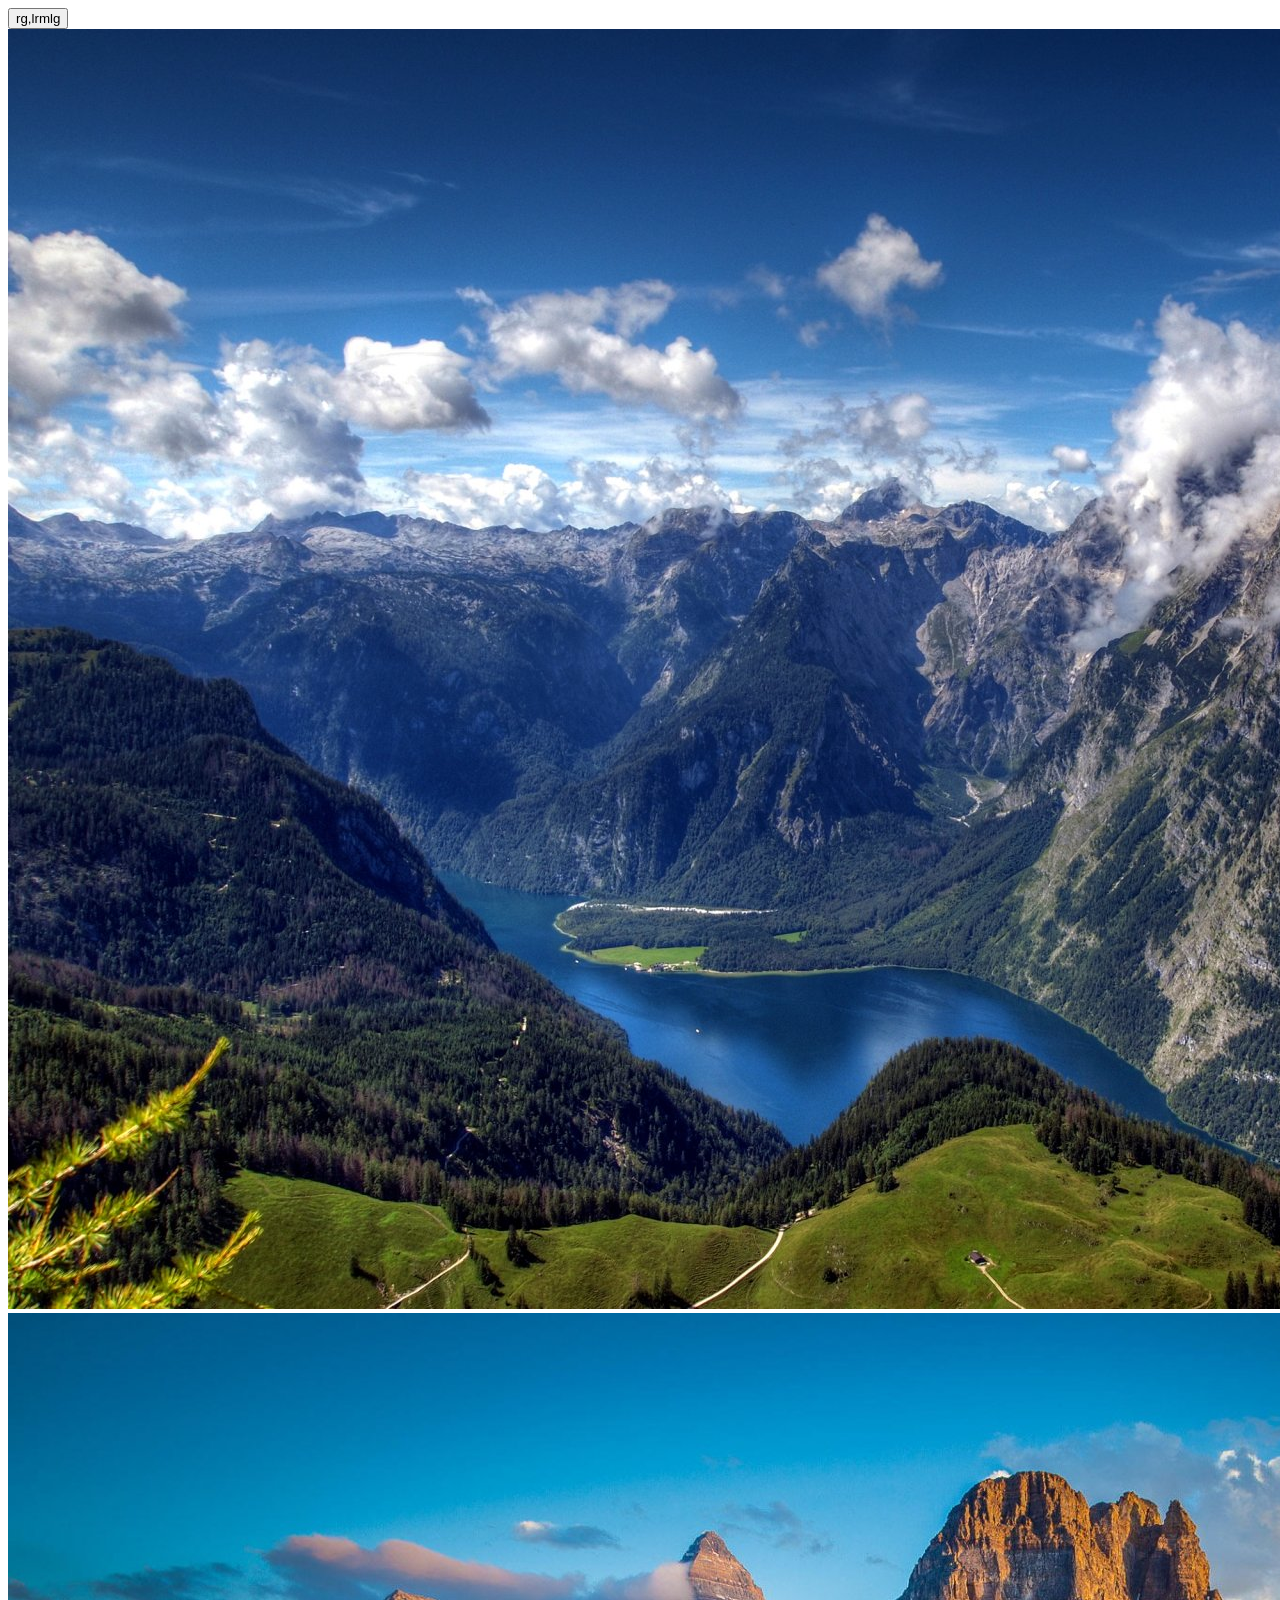
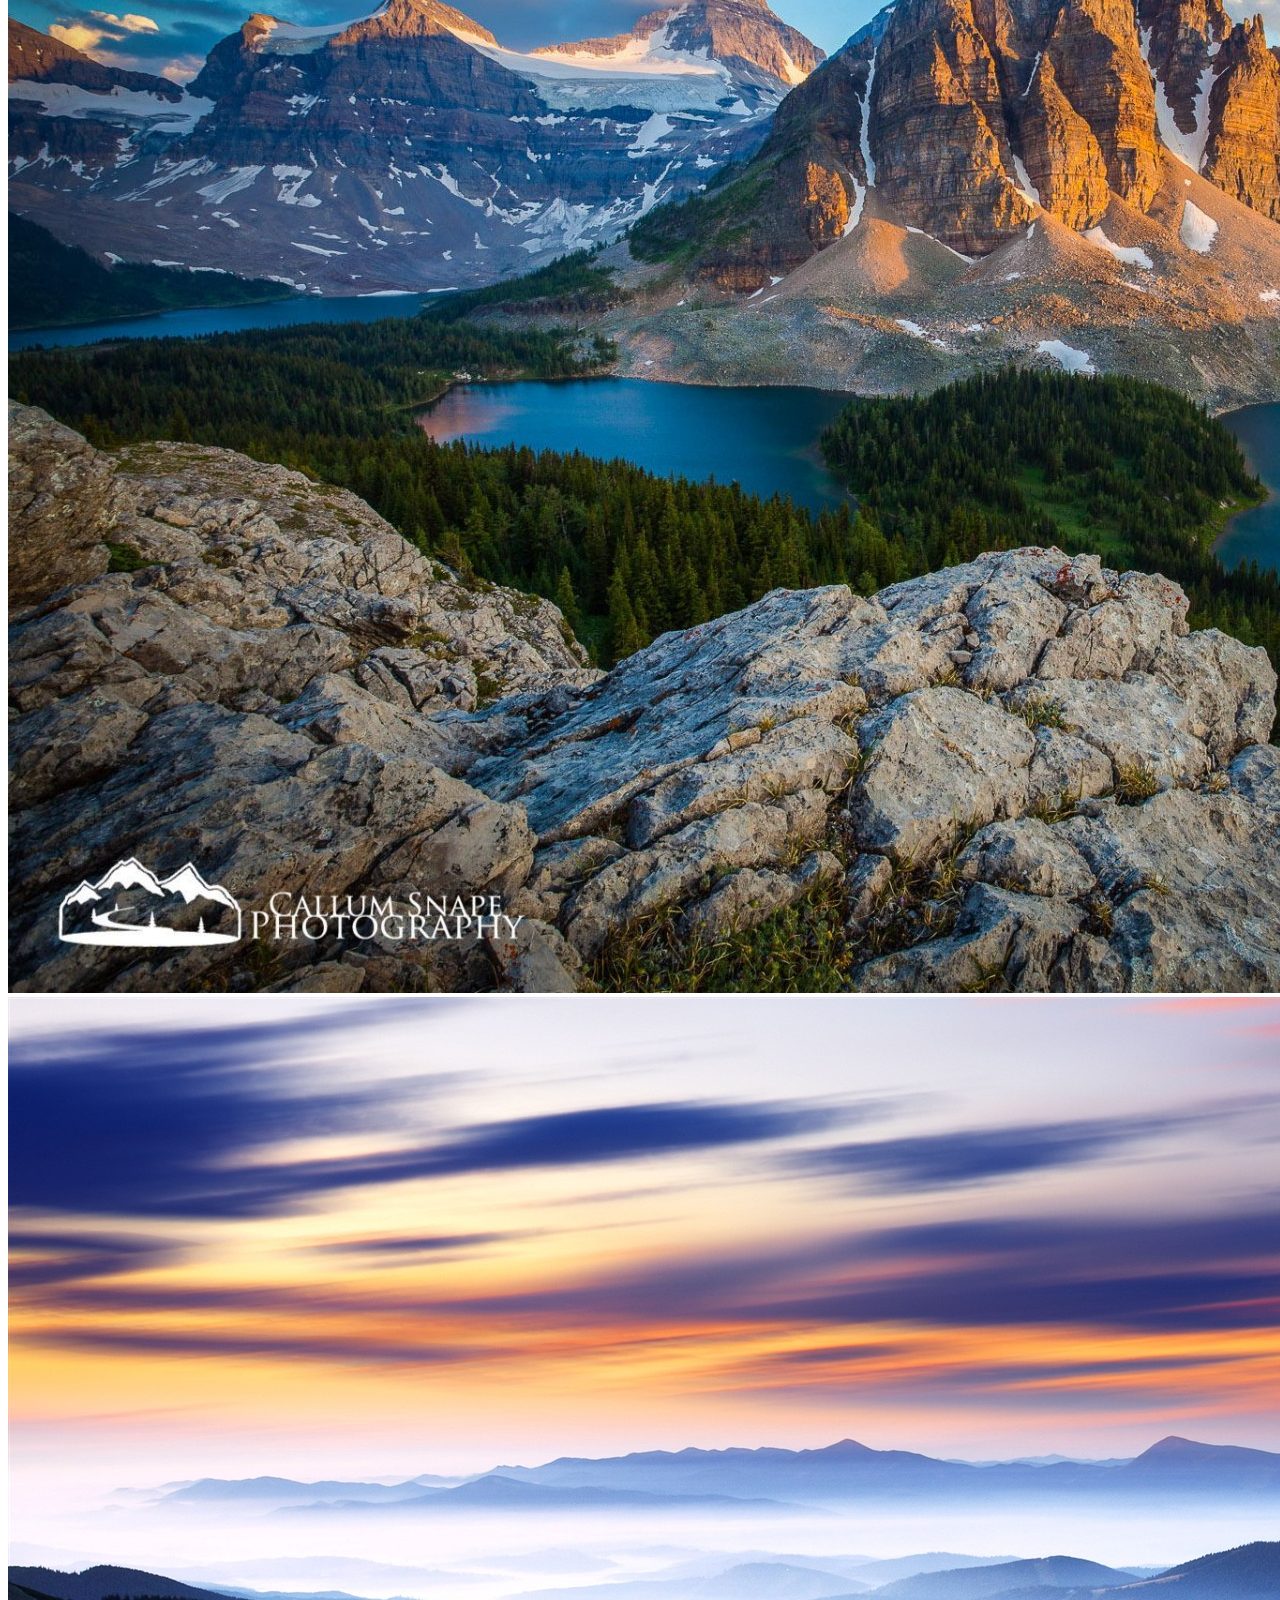
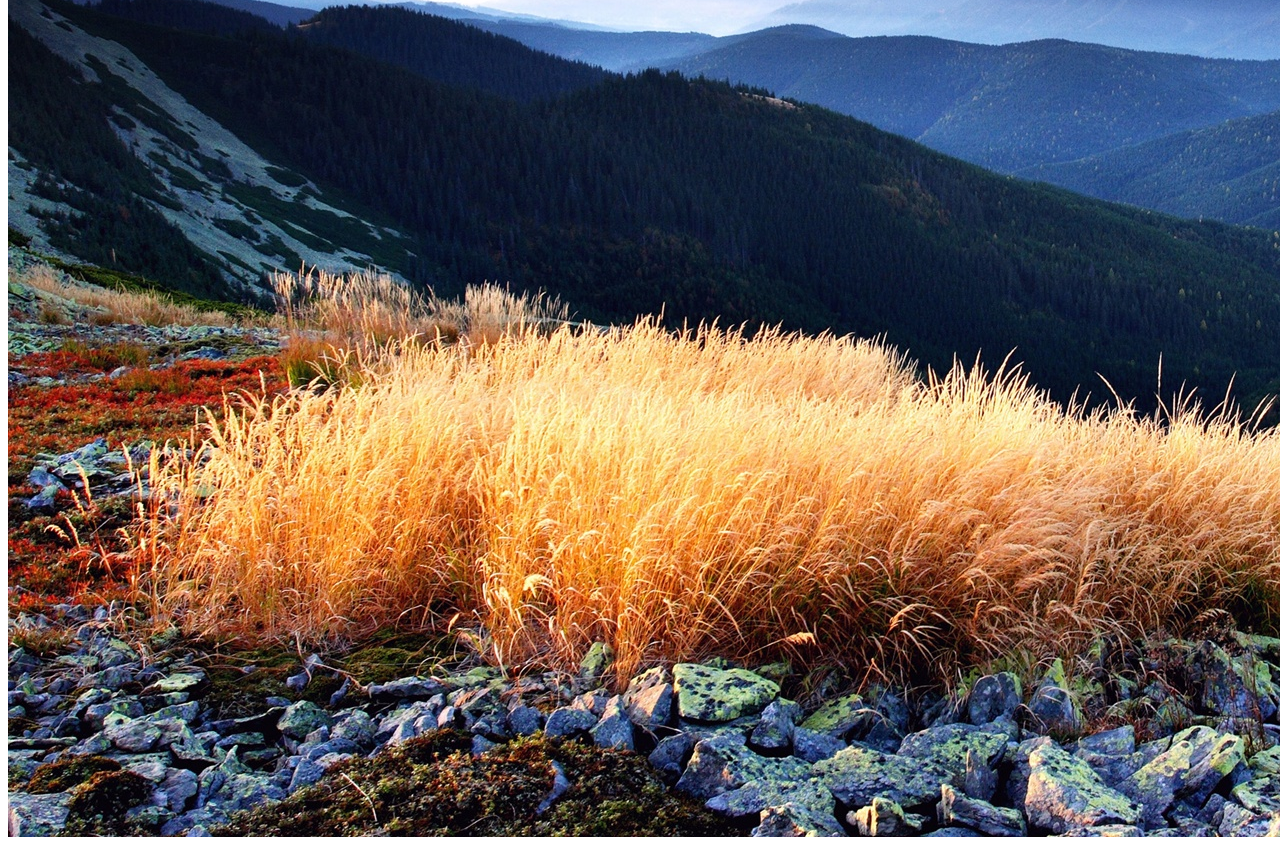
==== grh.html @ 51e15f01 "Add files via upload" ====
<!DOCTYPE html>
<html lang="en">

<head>
  <meta charset="UTF-8">
  <meta http-equiv="X-UA-Compatible" content="IE=edge">
  <meta name="viewport" content="width=device-width, initial-scale=1.0">
  <title>Document</title>
  <link rel="stylesheet" href="CSS/st.css">
</head>

<body>
  <button>rg,lrmlg</button>
  <div class="slider">
    <img src="IMG/img1.jpg" alt="" class="img1">
    <img src="IMG/img2.jpg" alt="" class="img2">
    <img src="IMG/img3.jpg" alt="" class="img3">
  </div>

  <script src="JS/index.js"></script>
</body>

</html>
---- CSS/st.css ----
header {
     width: 100%;
     color: #fff;
    position: relative;
}
.header-top{
    position: fixed;
    width: 100%;
    z-index: 110;
    background: url(http://interior-design.amk-web.com/assets/images/home/header/background_menu.gif);
}
header .logo-top{
    outline: none;
    margin: 13px 0 20px 0;
    position: relative;
    z-index: 1;
}
header .nav-header{
position: relative;
    margin-top: 32px;
    text-align: right;
}

header ul li{
    display: inline-block;
    margin-right: 4%;

    -webkit-transition: 0.25s linear;
}
header .nav-header ul{
    list-style: none;
    position: absolute;
    left: -9999px;
    opacity: 0;
    -webkit-transition: 0.25s linear opacity;
     }
.nav-header a {
    font-family: "BebasBold",sans-serif;
    text-transform: uppercase;
    color: #EAEAEA;
    font-size: 18px;
    text-decoration: none;
    letter-spacing: 0.8px;
}
header .nav-header li a {
    display: block;
    color: #aaa;
    position: relative;
    z-index: 1;
}
header a:hover{
    text-decoration: none;
    -webkit-transition:100ms ease-in;
    -moz-transition:120ms ease-in;
    -o-transition:120ms ease-in;
    transition:120ms ease-in;
}
header .nav-header a:hover{
    color: #fff;
}
header .nav-header a:focus{
    outline: none;
    color: #cf383b;
    text-decoration: none;
}
header .nav-header li:hover ul{
        width: 100%;
opacity: 1;
text-align: left;
background-color: rgba(36, 36, 36, 0.75);
position: absolute;
 left: 0;
top: 100%;
}
header .nav-header li:hover .class{
  position: fixed;
  background-color:rgba(36, 36, 36, 0.75);
}
header .nav-header li:hover ul li:first-child{
    margin-top: 26px;
}
header .nav-header li:hover ul li:last-child{
    margin-bottom: 5px;
}
header .nav-header li:hover ul li{
    padding:15px 0 0 0;
    text-transform: uppercase;
    display: block;
    position: relative;
}

header .nav-header li li a:focus::after{
    display: none;
}
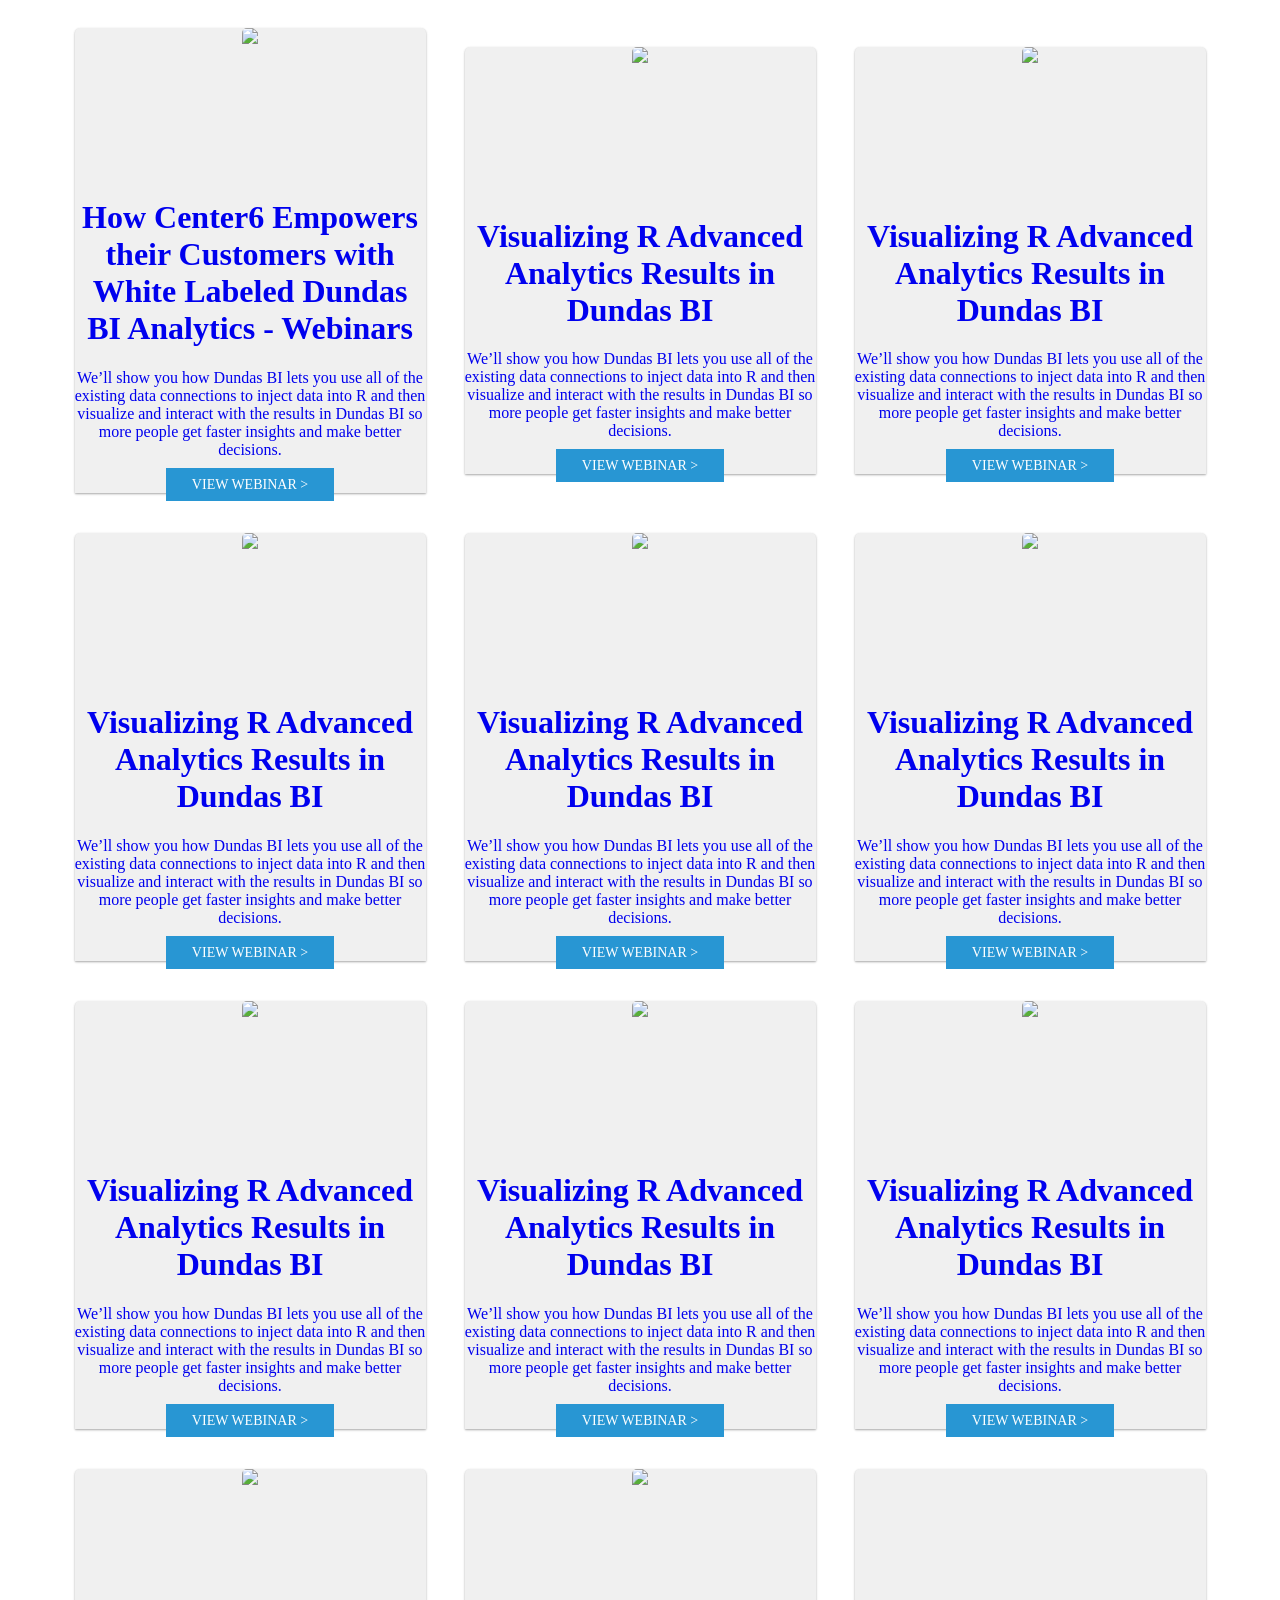
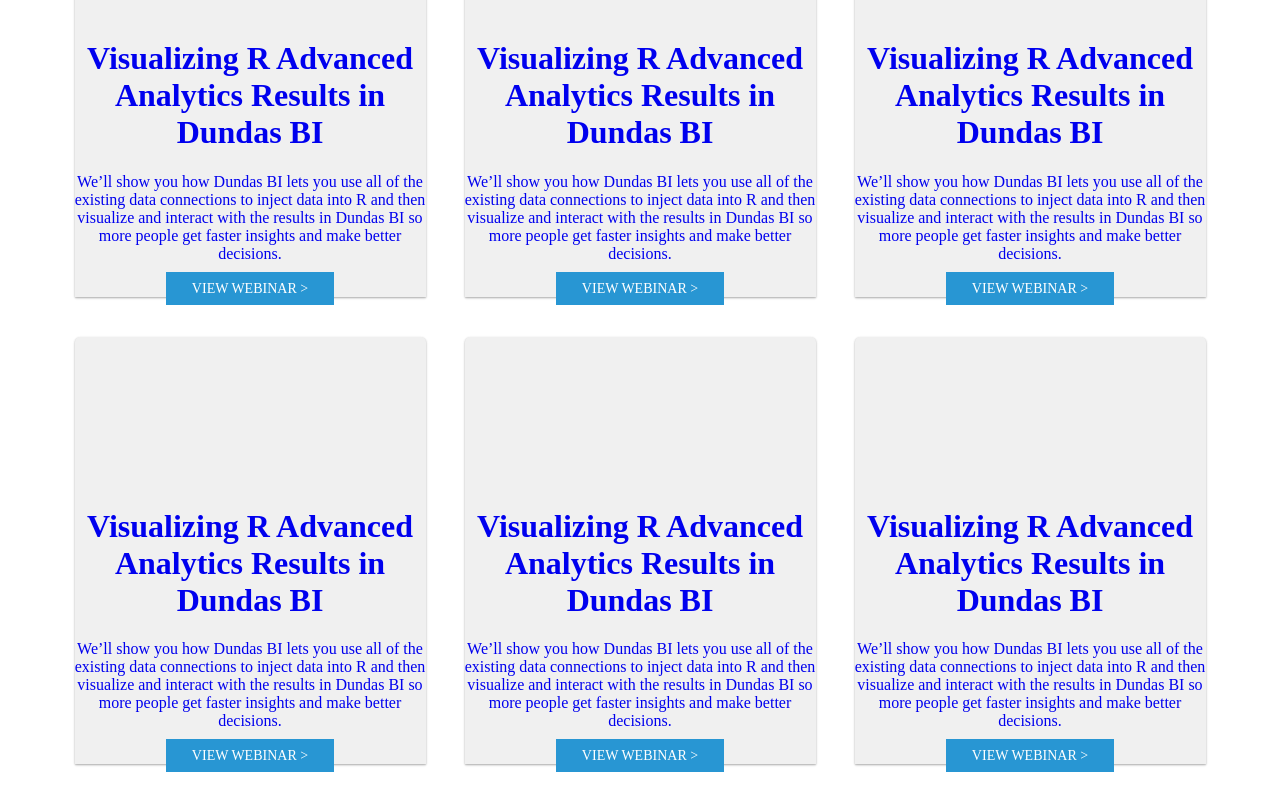
==== commit 9604ba83: "Add files via upload" ====
--- a/grh.html
+++ b/grh.html
@@ -10,11 +10,279 @@
 </head>
 
 <body>
-  <button>rg,lrmlg</button>
-  <div class="slider">
-    <img src="IMG/img1.jpg" alt="" class="img1">
-    <img src="IMG/img2.jpg" alt="" class="img2">
-    <img src="IMG/img3.jpg" alt="" class="img3">
+  <div class="webinar-grid">
+
+    <a href="/learning/webinars/18-12-2016-visualizing-r-advanced-analytics-results-in-dundas-bi" class="link-block">
+      <div class="jumbotron left-right-jumbotron-block">
+        <div class="webinar-image-container">
+          <img src="http://www.dundas.com/Content/uploads/Center6.jpg">
+        </div>
+        <h1 class="dundas-blue-text-long">
+          How Center6 Empowers their Customers with White Labeled Dundas BI Analytics - Webinars
+        </h1>
+
+        <div class="webinar-content-box">
+          <p>We’ll show you how Dundas BI lets you use all of the existing data connections to inject data into R and
+            then
+            visualize and interact with the results in Dundas BI so more people get faster insights and make better
+            decisions.</p>
+          <span class="dundas-blue-link">View webinar &gt;</span>
+        </div>
+      </div>
+    </a>
+    <a href="/learning/webinars/18-12-2016-visualizing-r-advanced-analytics-results-in-dundas-bi" class="link-block">
+      <div class="jumbotron left-right-jumbotron-block">
+        <div class="webinar-image-container">
+          <img src="http://www.dundas.com/Content/uploads/Visualizing_R_Webinar.png">
+        </div>
+        <h1 class="dundas-blue-text-long">
+          Visualizing R Advanced Analytics Results in Dundas BI
+        </h1>
+        <div class="webinar-content-box">
+          <p>We’ll show you how Dundas BI lets you use all of the existing data connections to inject data into R and
+            then
+            visualize and interact with the results in Dundas BI so more people get faster insights and make better
+            decisions.</p>
+          <span class="dundas-blue-link">View webinar &gt;</span>
+        </div>
+      </div>
+    </a>
+    <a href="/learning/webinars/18-12-2016-visualizing-r-advanced-analytics-results-in-dundas-bi" class="link-block">
+      <div class="jumbotron left-right-jumbotron-block">
+        <div class="webinar-image-container">
+          <img src="http://www.dundas.com/Content/uploads/20_Tips.jpg">
+        </div>
+        <h1 class="dundas-blue-text-long">
+          Visualizing R Advanced Analytics Results in Dundas BI
+        </h1>
+        <div class="webinar-content-box">
+          <p>We’ll show you how Dundas BI lets you use all of the existing data connections to inject data into R and
+            then
+            visualize and interact with the results in Dundas BI so more people get faster insights and make better
+            decisions.</p>
+          <span class="dundas-blue-link">View webinar &gt;</span>
+        </div>
+      </div>
+    </a>
+
+    <a href="/learning/webinars/18-12-2016-visualizing-r-advanced-analytics-results-in-dundas-bi" class="link-block">
+      <div class="jumbotron left-right-jumbotron-block">
+        <div class="webinar-image-container">
+          <img src="http://www.dundas.com/Content/uploads/Winning-Dashboards-Webinar-600x233.png">
+        </div>
+        <h1 class="dundas-blue-text-long">
+          Visualizing R Advanced Analytics Results in Dundas BI
+        </h1>
+        <div class="webinar-content-box">
+          <p>We’ll show you how Dundas BI lets you use all of the existing data connections to inject data into R and
+            then
+            visualize and interact with the results in Dundas BI so more people get faster insights and make better
+            decisions.</p>
+          <span class="dundas-blue-link">View webinar &gt;</span>
+        </div>
+      </div>
+    </a>
+
+    <a href="/learning/webinars/18-12-2016-visualizing-r-advanced-analytics-results-in-dundas-bi" class="link-block">
+      <div class="jumbotron left-right-jumbotron-block">
+        <div class="webinar-image-container">
+          <img
+            src="http://www.dundas.com/Content/uploads/Steps-to-Success-with-Self-Service-Analytics-Webinar-600x233.png">
+        </div>
+        <h1 class="dundas-blue-text-long">
+          Visualizing R Advanced Analytics Results in Dundas BI
+        </h1>
+        <div class="webinar-content-box">
+          <p>We’ll show you how Dundas BI lets you use all of the existing data connections to inject data into R and
+            then
+            visualize and interact with the results in Dundas BI so more people get faster insights and make better
+            decisions.</p>
+          <span class="dundas-blue-link">View webinar &gt;</span>
+        </div>
+      </div>
+    </a>
+
+    <a href="/learning/webinars/18-12-2016-visualizing-r-advanced-analytics-results-in-dundas-bi" class="link-block">
+      <div class="jumbotron left-right-jumbotron-block">
+        <div class="webinar-image-container">
+          <img src="http://www.dundas.com/Content/uploads/Big-Data-Webinar-600x233.png">
+        </div>
+        <h1 class="dundas-blue-text-long">
+          Visualizing R Advanced Analytics Results in Dundas BI
+        </h1>
+        <div class="webinar-content-box">
+          <p>We’ll show you how Dundas BI lets you use all of the existing data connections to inject data into R and
+            then
+            visualize and interact with the results in Dundas BI so more people get faster insights and make better
+            decisions.</p>
+          <span class="dundas-blue-link">View webinar &gt;</span>
+        </div>
+      </div>
+    </a>
+
+    <a href="/learning/webinars/18-12-2016-visualizing-r-advanced-analytics-results-in-dundas-bi" class="link-block">
+      <div class="jumbotron left-right-jumbotron-block">
+        <div class="webinar-image-container">
+          <img src="http://www.dundas.com/Content/uploads/v3-webinar-600x233.png">
+        </div>
+        <h1 class="dundas-blue-text-long">
+          Visualizing R Advanced Analytics Results in Dundas BI
+        </h1>
+        <div class="webinar-content-box">
+          <p>We’ll show you how Dundas BI lets you use all of the existing data connections to inject data into R and
+            then
+            visualize and interact with the results in Dundas BI so more people get faster insights and make better
+            decisions.</p>
+          <span class="dundas-blue-link">View webinar &gt;</span>
+        </div>
+      </div>
+    </a>
+
+    <a href="/learning/webinars/18-12-2016-visualizing-r-advanced-analytics-results-in-dundas-bi" class="link-block">
+      <div class="jumbotron left-right-jumbotron-block">
+        <div class="webinar-image-container">
+          <img src="http://www.dundas.com/Content/uploads/Visual-Analytics-Deliver-Key-Requirements-600X233.png">
+        </div>
+        <h1 class="dundas-blue-text-long">
+          Visualizing R Advanced Analytics Results in Dundas BI
+        </h1>
+        <div class="webinar-content-box">
+          <p>We’ll show you how Dundas BI lets you use all of the existing data connections to inject data into R and
+            then
+            visualize and interact with the results in Dundas BI so more people get faster insights and make better
+            decisions.</p>
+          <span class="dundas-blue-link">View webinar &gt;</span>
+        </div>
+      </div>
+    </a>
+
+    <a href="/learning/webinars/18-12-2016-visualizing-r-advanced-analytics-results-in-dundas-bi" class="link-block">
+      <div class="jumbotron left-right-jumbotron-block">
+        <div class="webinar-image-container">
+          <img src="http://www.dundas.com/Content/uploads/How-to-Build-a-Dashboard-600X233.png">
+        </div>
+        <h1 class="dundas-blue-text-long">
+          Visualizing R Advanced Analytics Results in Dundas BI
+        </h1>
+        <div class="webinar-content-box">
+          <p>We’ll show you how Dundas BI lets you use all of the existing data connections to inject data into R and
+            then
+            visualize and interact with the results in Dundas BI so more people get faster insights and make better
+            decisions.</p>
+          <span class="dundas-blue-link">View webinar &gt;</span>
+        </div>
+      </div>
+    </a>
+
+    <a href="/learning/webinars/18-12-2016-visualizing-r-advanced-analytics-results-in-dundas-bi" class="link-block">
+      <div class="jumbotron left-right-jumbotron-block">
+        <div class="webinar-image-container">
+          <img src="http://www.dundas.com/Content/uploads/Delivering-Secure-Self-Service-BI-600X233.png">
+        </div>
+        <h1 class="dundas-blue-text-long">
+          Visualizing R Advanced Analytics Results in Dundas BI
+        </h1>
+        <div class="webinar-content-box">
+          <p>We’ll show you how Dundas BI lets you use all of the existing data connections to inject data into R and
+            then
+            visualize and interact with the results in Dundas BI so more people get faster insights and make better
+            decisions.</p>
+          <span class="dundas-blue-link">View webinar &gt;</span>
+        </div>
+      </div>
+    </a>
+
+    <a href="/learning/webinars/18-12-2016-visualizing-r-advanced-analytics-results-in-dundas-bi" class="link-block">
+      <div class="jumbotron left-right-jumbotron-block">
+        <div class="webinar-image-container">
+          <img src="http://www.dundas.com/Content/uploads/Flexibility-Webinar-Banner-for-web.png">
+        </div>
+        <h1 class="dundas-blue-text-long">
+          Visualizing R Advanced Analytics Results in Dundas BI
+        </h1>
+        <div class="webinar-content-box">
+          <p>We’ll show you how Dundas BI lets you use all of the existing data connections to inject data into R and
+            then
+            visualize and interact with the results in Dundas BI so more people get faster insights and make better
+            decisions.</p>
+          <span class="dundas-blue-link">View webinar &gt;</span>
+        </div>
+      </div>
+    </a>
+
+    <a href="/learning/webinars/18-12-2016-visualizing-r-advanced-analytics-results-in-dundas-bi" class="link-block">
+      <div class="jumbotron left-right-jumbotron-block">
+        <div class="webinar-image-container archive">
+
+        </div>
+        <h1 class="dundas-blue-text-long">
+          Visualizing R Advanced Analytics Results in Dundas BI
+        </h1>
+        <div class="webinar-content-box">
+          <p>We’ll show you how Dundas BI lets you use all of the existing data connections to inject data into R and
+            then
+            visualize and interact with the results in Dundas BI so more people get faster insights and make better
+            decisions.</p>
+          <span class="dundas-blue-link">View webinar &gt;</span>
+        </div>
+      </div>
+    </a>
+
+    <a href="/learning/webinars/18-12-2016-visualizing-r-advanced-analytics-results-in-dundas-bi" class="link-block">
+      <div class="jumbotron left-right-jumbotron-block">
+        <div class="webinar-image-container archive">
+
+        </div>
+        <h1 class="dundas-blue-text-long">
+          Visualizing R Advanced Analytics Results in Dundas BI
+        </h1>
+        <div class="webinar-content-box">
+          <p>We’ll show you how Dundas BI lets you use all of the existing data connections to inject data into R and
+            then
+            visualize and interact with the results in Dundas BI so more people get faster insights and make better
+            decisions.</p>
+          <span class="dundas-blue-link">View webinar &gt;</span>
+        </div>
+      </div>
+    </a>
+
+    <a href="/learning/webinars/18-12-2016-visualizing-r-advanced-analytics-results-in-dundas-bi" class="link-block">
+      <div class="jumbotron left-right-jumbotron-block">
+        <div class="webinar-image-container archive">
+
+        </div>
+        <h1 class="dundas-blue-text-long">
+          Visualizing R Advanced Analytics Results in Dundas BI
+        </h1>
+        <div class="webinar-content-box">
+          <p>We’ll show you how Dundas BI lets you use all of the existing data connections to inject data into R and
+            then
+            visualize and interact with the results in Dundas BI so more people get faster insights and make better
+            decisions.</p>
+          <span class="dundas-blue-link">View webinar &gt;</span>
+        </div>
+      </div>
+    </a>
+
+    <a href="/learning/webinars/18-12-2016-visualizing-r-advanced-analytics-results-in-dundas-bi" class="link-block">
+      <div class="jumbotron left-right-jumbotron-block">
+        <div class="webinar-image-container archive">
+
+        </div>
+        <h1 class="dundas-blue-text-long">
+          Visualizing R Advanced Analytics Results in Dundas BI
+        </h1>
+        <div class="webinar-content-box">
+          <p>We’ll show you how Dundas BI lets you use all of the existing data connections to inject data into R and
+            then
+            visualize and interact with the results in Dundas BI so more people get faster insights and make better
+            decisions.</p>
+          <span class="dundas-blue-link">View webinar &gt;</span>
+        </div>
+      </div>
+    </a>
+
+
   </div>
 
   <script src="JS/index.js"></script>
--- a/CSS/st.css
+++ b/CSS/st.css
@@ -1,94 +1,75 @@
-header {
-     width: 100%;
-     color: #fff;
-    position: relative;
-}
-.header-top{
-    position: fixed;
-    width: 100%;
-    z-index: 110;
-    background: url(http://interior-design.amk-web.com/assets/images/home/header/background_menu.gif);
-}
-header .logo-top{
-    outline: none;
-    margin: 13px 0 20px 0;
-    position: relative;
-    z-index: 1;
-}
-header .nav-header{
-position: relative;
-    margin-top: 32px;
-    text-align: right;
+body {
+  font-family: Open Sans;
 }
 
-header ul li{
-    display: inline-block;
-    margin-right: 4%;
-
-    -webkit-transition: 0.25s linear;
+.webinar-grid {
+  width: 100%;
+  max-width: 1170px;
+  margin: 0 auto;
+  display: flex;
+  flex-wrap: wrap;
+  justify-content: space-around;
+  align-items: center;
 }
-header .nav-header ul{
-    list-style: none;
-    position: absolute;
-    left: -9999px;
-    opacity: 0;
-    -webkit-transition: 0.25s linear opacity;
-     }
-.nav-header a {
-    font-family: "BebasBold",sans-serif;
-    text-transform: uppercase;
-    color: #EAEAEA;
-    font-size: 18px;
-    text-decoration: none;
-    letter-spacing: 0.8px;
-}
-header .nav-header li a {
-    display: block;
-    color: #aaa;
-    position: relative;
-    z-index: 1;
-}
-header a:hover{
-    text-decoration: none;
-    -webkit-transition:100ms ease-in;
-    -moz-transition:120ms ease-in;
-    -o-transition:120ms ease-in;
-    transition:120ms ease-in;
-}
-header .nav-header a:hover{
-    color: #fff;
-}
-header .nav-header a:focus{
-    outline: none;
-    color: #cf383b;
-    text-decoration: none;
-}
-header .nav-header li:hover ul{
-        width: 100%;
-opacity: 1;
-text-align: left;
-background-color: rgba(36, 36, 36, 0.75);
-position: absolute;
- left: 0;
-top: 100%;
-}
-header .nav-header li:hover .class{
-  position: fixed;
-  background-color:rgba(36, 36, 36, 0.75);
-}
-header .nav-header li:hover ul li:first-child{
-    margin-top: 26px;
-}
-header .nav-header li:hover ul li:last-child{
-    margin-bottom: 5px;
-}
-header .nav-header li:hover ul li{
-    padding:15px 0 0 0;
-    text-transform: uppercase;
-    display: block;
-    position: relative;
+.link-block {
+  position: relative;
+  width: 30%;
+  min-height: 400px;
+  text-align: center;
+  margin: 20px auto;
+  background-color: #f0f0f0;
+  box-shadow: 0 1px 3px rgba(0, 0, 0, 0.12), 0 1px 2px rgba(0, 0, 0, 0.24);
+  transition: all 0.2s cubic-bezier(.25, .8, .25, 1);
+  border-radius: 5px 5px 0 0;
+  text-decoration: none;
 }
 
-header .nav-header li li a:focus::after{
-    display: none;
-} +.link-block:hover {
+  box-shadow: 0 10px 18px rgba(0, 0, 0, 0.25), 0 10px 10px rgba(0, 0, 0, 0.22);
+}
+
+.link-block .dundas-blue-link {
+  background: rgba(40, 150, 211, 1);
+  border: solid 1px rgba(40, 150, 211, 1);
+  padding: 8px 25px;
+  color: #fff!important;
+  width: auto;
+  text-align: center;
+  text-decoration: none;
+  font-size: 14px;
+  font-weight: 400;
+  text-transform: uppercase;
+  transition: all 0.8s cubic-bezier(.25, .8, .25, 1);
+}
+
+.link-block .dundas-blue-link:hover {
+  background: #fff;
+  color: rgba(40, 150, 211, 1)!important;
+}
+
+.link-block .webinar-image-container {
+  width: 100%;
+  height: 150px;
+  position: relative;
+  top: 0;
+  transition: all 0.5s cubic-bezier(.25, .8, .25, 1);
+  z-index: 200;
+}
+
+.link-block:hover .webinar-image-container {
+  top: -20px;
+}
+
+
+
+
+
+.webinar-image-container img {
+  width: 100%;
+  height: auto;
+  border-radius: 5px 5px 0 0;
+}
+
+
+
+
